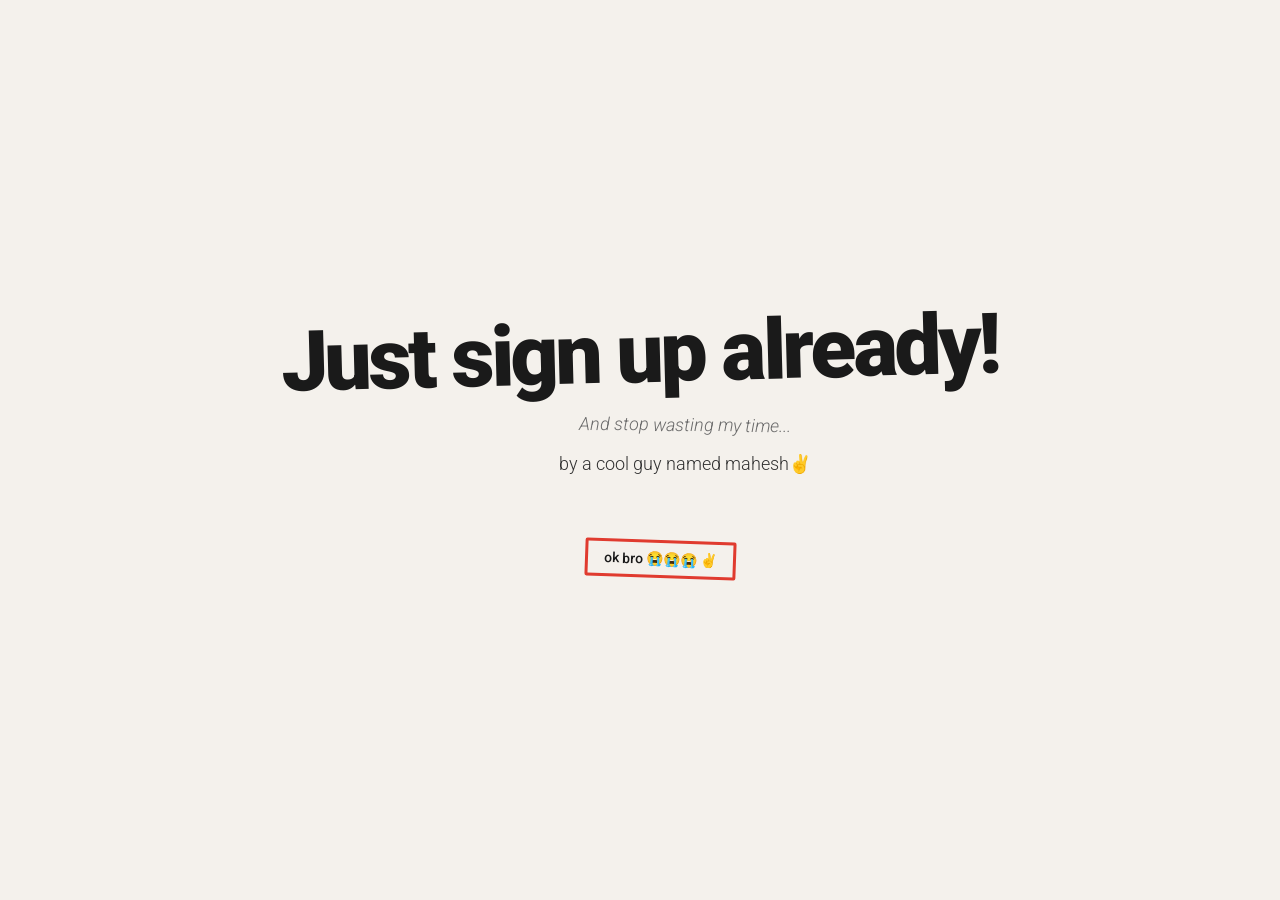
==== index.html @ e7bf35f6 "Oct 4, 2026, 7:10 PM" ====
<!DOCTYPE html>
<html lang="en">

<head>
    <meta charset="UTF-8">
    <meta name="viewport" content="width=device-width, initial-scale=1.0">
    <title>look ma! i'm a title! :D</title>
    <link rel="stylesheet" href="./style.css">
</head>
<body>
    <div class="Splash">
        <h1>Just sign up already!</h1>
        <h3>And stop wasting my time...</h3>
        <h5>by a cool guy named mahesh✌️</h5>

        <div class="button-container">
            <button onclick="location.href='./pages/justsignupalready.html'">ok bro 😭😭😭 ✌️</button>
        </div>
    </div>
</body>
</html>
---- style.css ----
@import url('https://fonts.googleapis.com/css2?family=Roboto:ital,wght@0,100..900;1,100..900&display=swap');

:root {
    --bg: #f4f1ec;
    --ink: #1a1a1a;
    --red: #e03b2f;
}

* {
    box-sizing: border-box;
}

body {
    margin: 0;
    background: var(--bg);
    color: var(--ink);
    font-family: 'Roboto', sans-serif;
}

.Splash {
    min-height: 100vh;
    display: flex;
    flex-direction: column;
    align-items: center;
    justify-content: center;
    padding: 24px;
    font-size: 16px;
    text-align: center;
}

/* a little crooked on purpose */
.Splash h1 {
    margin: 0;
    font-size: clamp(40px, 8vw, 84px);
    font-weight: 900;
    letter-spacing: -0.04em;
    line-height: 1;
    transform: rotate(-1.5deg);
}

.Splash h3 {
    margin: 18px 0 0 90px;
    font-weight: 300;
    font-style: italic;
    font-size: 18px;
    color: #6b6b6b;
    transform: rotate(0.8deg);
}

.button-container {
    margin-top: 56px;
    margin-right: -40px;
}

button {
    height: 38px;
    min-width: 120px;
    padding: 5px 16px;
    margin: 10px;
    font-family: 'Roboto', sans-serif;
    font-size: 14px;
    font-weight: 500;
    color: var(--ink);
    background: var(--bg);
    border: 3px solid var(--red);
    border-radius: 2px;
    cursor: pointer;
    transform: rotate(2deg);
    transition: transform 0.15s;
}

button:hover {
    transform: rotate(-3deg) translate(-2px, -2px);
}

button:active {
    transform: rotate(1deg);
}

@media (max-width: 480px) {
    .Splash h3 { margin-left: 30px; }
    .button-container { margin-right: -10px; }
}


.Splash h5 {
    margin: 18px 0 0 90px;
    font-weight: 300;
    font-style: bold;
    font-size: 18px;
    color: #323232;
}
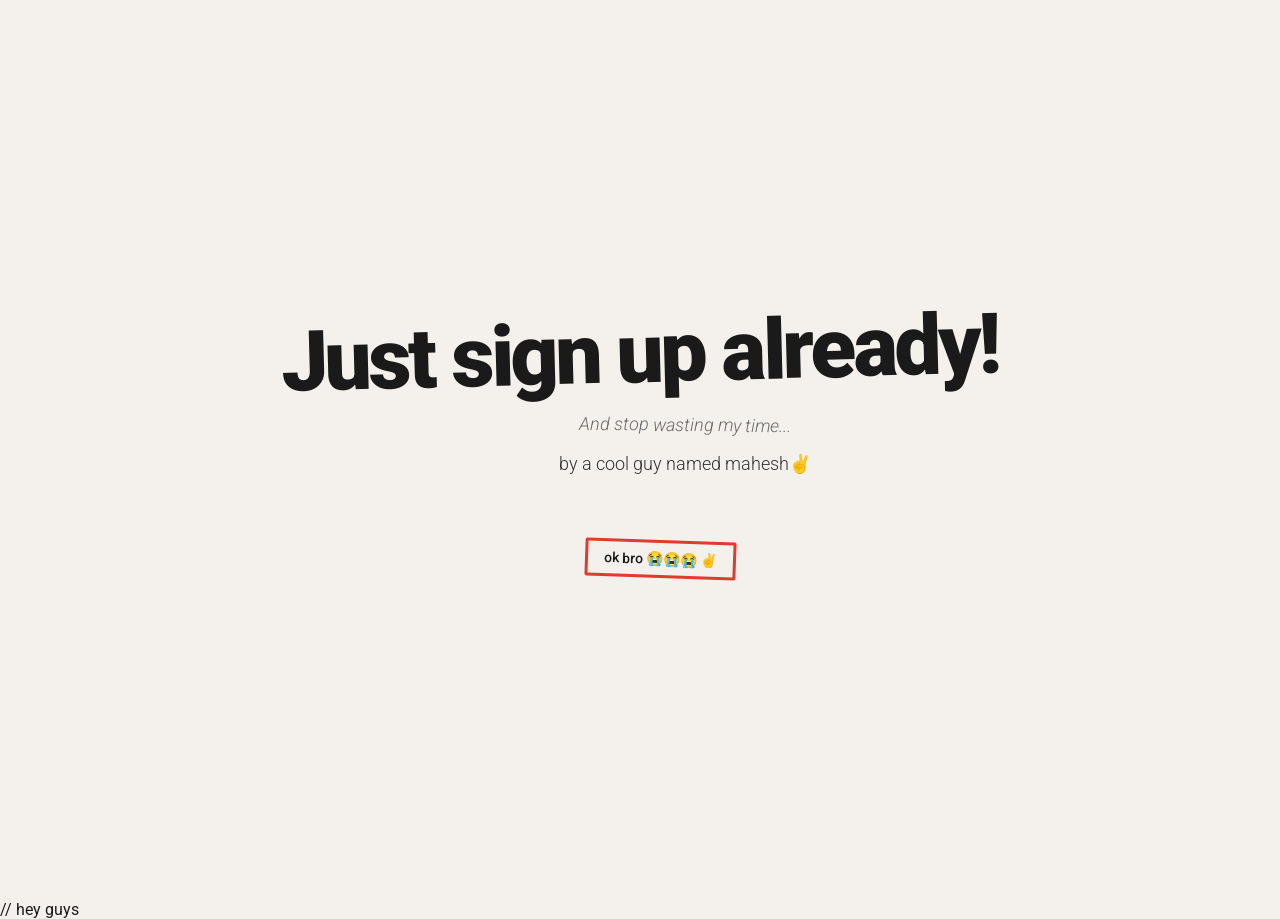
==== commit 191220a9: "Oct 4, 2026, 7:16 PM" ====
--- a/index.html
+++ b/index.html
@@ -19,3 +19,5 @@
     </div>
 </body>
 </html>
+
+// hey guys
--- a/style.css
+++ b/style.css
@@ -89,4 +89,7 @@
     font-style: bold;
     font-size: 18px;
     color: #323232;
-}+}
+
+// hey guys
+
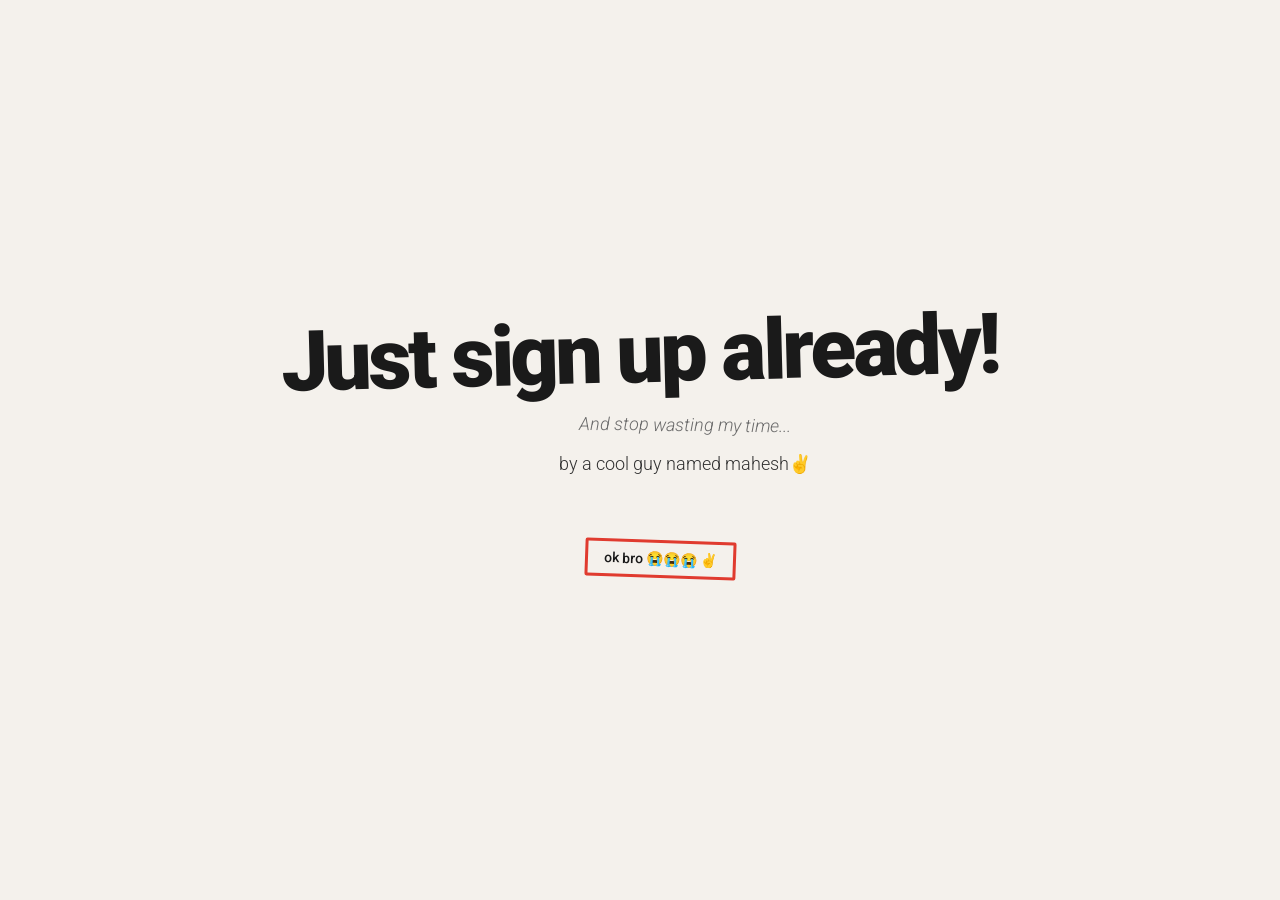
==== commit 8a09352e: "Oct 4, 2026, 7:19 PM" ====
--- a/index.html
+++ b/index.html
@@ -19,5 +19,3 @@
     </div>
 </body>
 </html>
-
-// hey guys
--- a/style.css
+++ b/style.css
@@ -90,6 +90,3 @@
     font-size: 18px;
     color: #323232;
 }
-
-// hey guys
-
